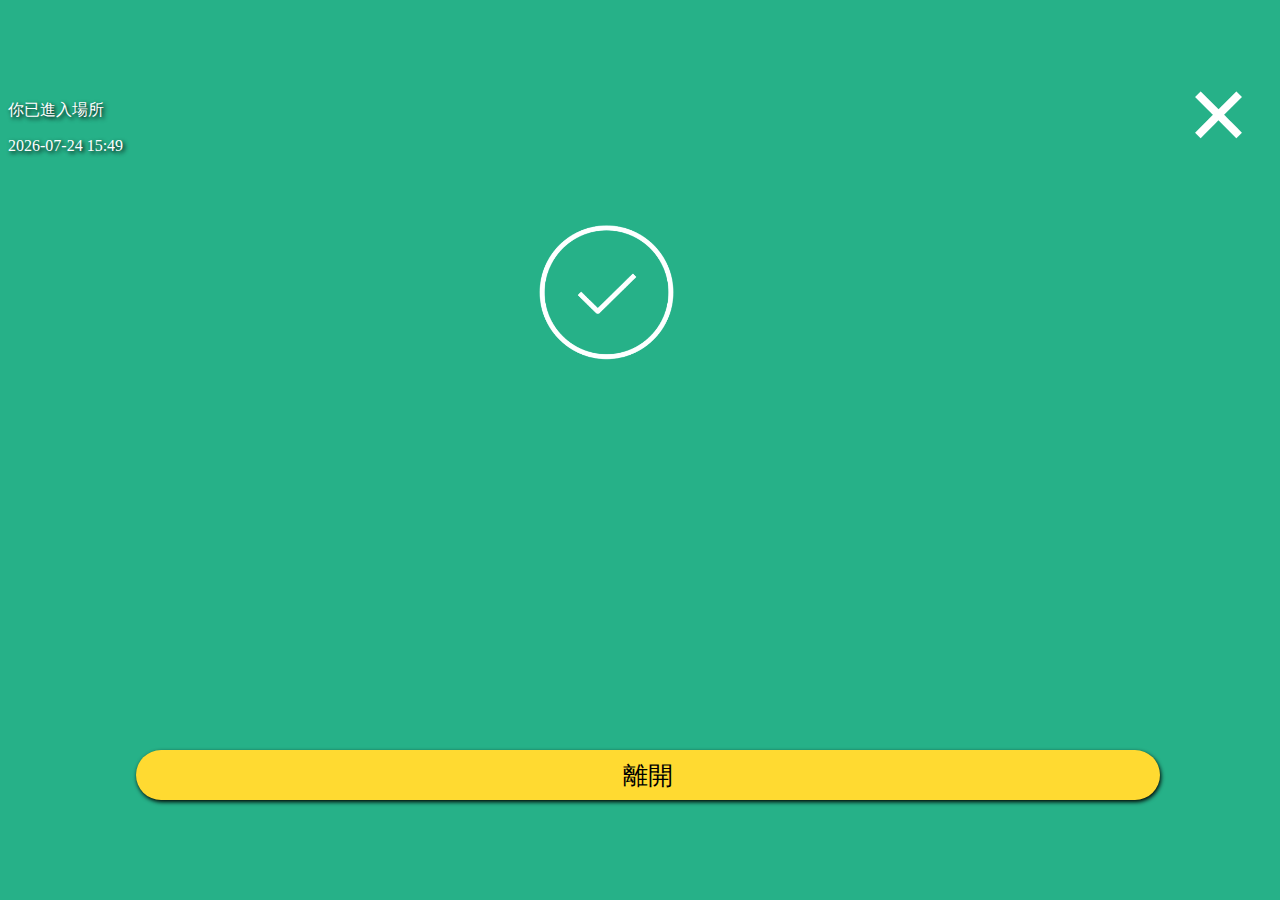
==== result.html @ 1c688719 "Update result.html" ====
<!DOCTYPE html>
<html>
<head>
	<title>安心出街</title>
	<meta charset="utf-8"/>
	<link rel="apple-touch-icon" href="images/icon-192x192.png"/>
	<link rel="icon" href="images/icon.jpg">
	<meta name="theme-color" content="#12b188">
	<meta name="viewport" content="width=device-width, initial-scale=1">
	<link rel="stylesheet" href="style/style.css">
	<link href="https://cdn.jsdelivr.net/npm/bootstrap@5.0.0-beta2/dist/css/bootstrap.min.css" rel="stylesheet" integrity="sha384-BmbxuPwQa2lc/FVzBcNJ7UAyJxM6wuqIj61tLrc4wSX0szH/Ev+nYRRuWlolflfl" crossorigin="anonymous">
	<script src="script/moment-with-locales.js" type="text/javascript"></script>
</head>
<body>
	<p style="position: relative;float: right;color: white;top: -110px; right: 20px; font-size: 80px;" class="h1" onClick="window.location.href='index.html'">&#10005;</p>
	<div class="text-center text1">你已進入場所</div>
	<div id="venue" class="text-center venue h2 big-yellow"></div>
	<p id="time" class="text-center colorWhite"></p>
	<img src="images/tick.png" class="center tick">
	<button class="center button2" onClick="window.location.href='index.html'">離開</button>
	<script>
		moment.locale("zh-hk"); //change to Hong Kong Time
		var now = moment(new Date()).format("YYYY-MM-DD HH:mm");
		document.getElementById('time').innerHTML= now;
		
		const venue = localStorage.getItem("venue").substr(14);
		var decodedMsg = JSON.parse(Buffer.from(venue, 'base64').toString);
		document.getElementById("venue").innerHTML = decodedMsg;
		//var obj = JSON.parse(decodeURIComponent(escape(window.atob(venue))));
		//document.getElementById("venue").innerHTML = obj.nameZh;
	</script>
</body>
</html>
---- style/style.css ----
body {
	background-color: #26B188!important;
}
.arrow {
	border: solid white;
	border-width: 0 3px 3px 0;
	display: inline-block;
	padding: 6px;
	margin-left: 20px;
	position: fixed;
}
.left {
	transform: rotate(135deg);
	-webkit-transform: rotate(135deg);
}

.center {
	display: block;
	margin-left: auto;
	margin-right: auto;
	width: 50%;
}

.home {
	margin-top: 70px;
	width: 40vh;
}

.tick {
	margin-top: 70px;
	width: 15vh;
}

.button {
	margin-top: 200px;
	background-color: #FFDA31;
	border-radius: 50px;
	border: hidden;
	height: 50px;
	font-size: 25px;
	box-shadow:1px 2px 4px #000000;
}

.button:active {
	transform: translateY(4px);
}

.button2 {
	position: absolute;
	margin-left: 10%;
	width: 80%;
	bottom: 100px;
	background-color: #FFDA31;
	border-radius: 50px;
	border: hidden;
	height: 50px;
	font-size: 25px;
	box-shadow:1px 2px 4px #000000;
}

.button2:active {
	transform: translateY(4px);
}

.venue {
	color: #f9db57;
}

.text1 {
	margin-top: 100px;
	color: white;
	text-shadow: 2px 2px 4px #000000;
}

.colorWhite {
	color: white;
	text-shadow: 2px 2px 4px #000000;
}

.big-yellow {
	color: #FFDA31;
	font-size: 30px;
}
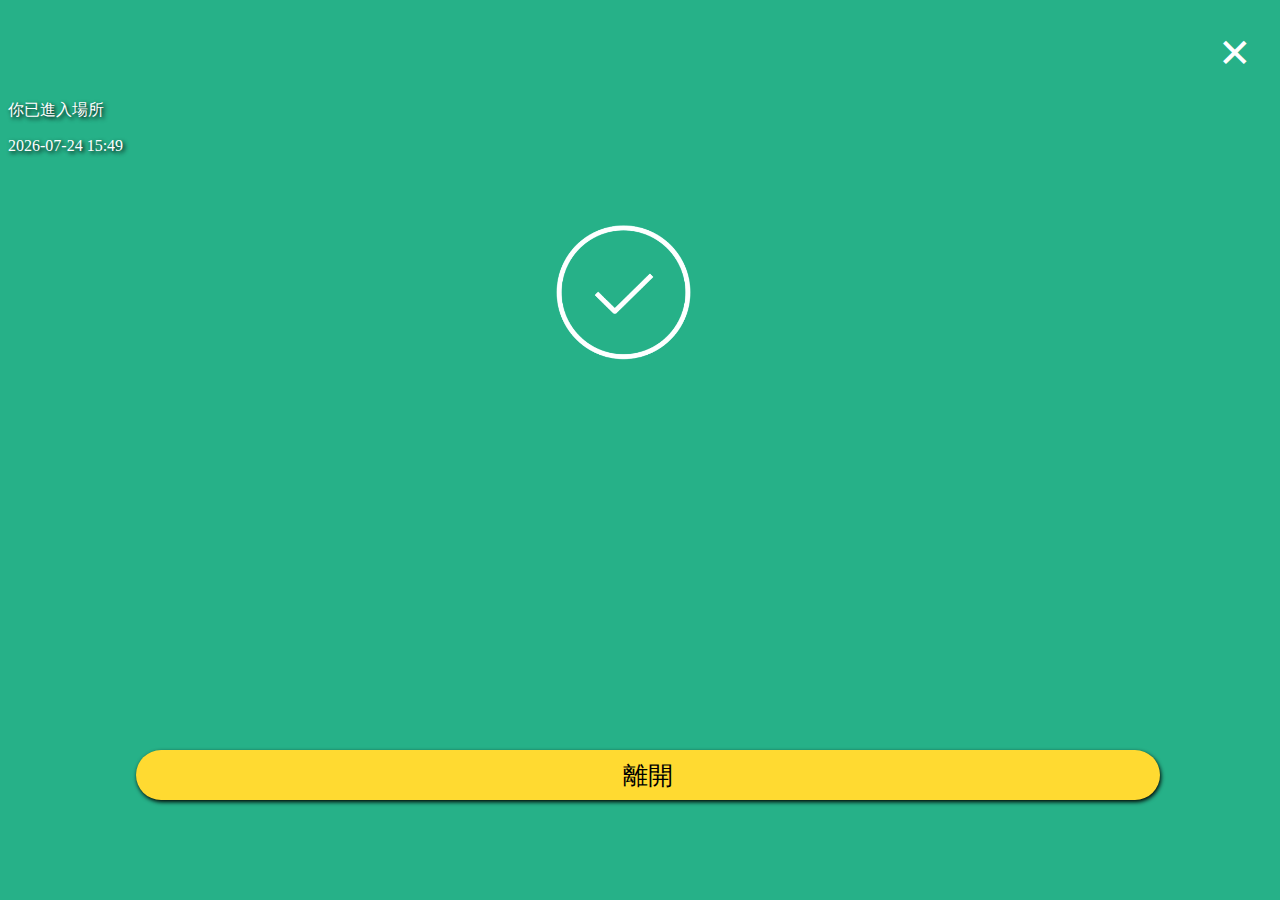
==== commit cfe09447: "Update result.html" ====
--- a/result.html
+++ b/result.html
@@ -12,7 +12,8 @@
 	<script src="script/moment-with-locales.js" type="text/javascript"></script>
 </head>
 <body>
-	<p style="position: relative;float: right;color: white;top: -110px; right: 20px; font-size: 80px;" class="h1" onClick="window.location.href='index.html'">&#10005;</p>
+	<p style="position: relative;float: right;color: white;top: -110px; right: 20px; 
+		  font-size: 40px;" class="h1" onClick="window.location.href='index.html'">&#10005;</p>
 	<div class="text-center text1">你已進入場所</div>
 	<div id="venue" class="text-center venue h2 big-yellow"></div>
 	<p id="time" class="text-center colorWhite"></p>
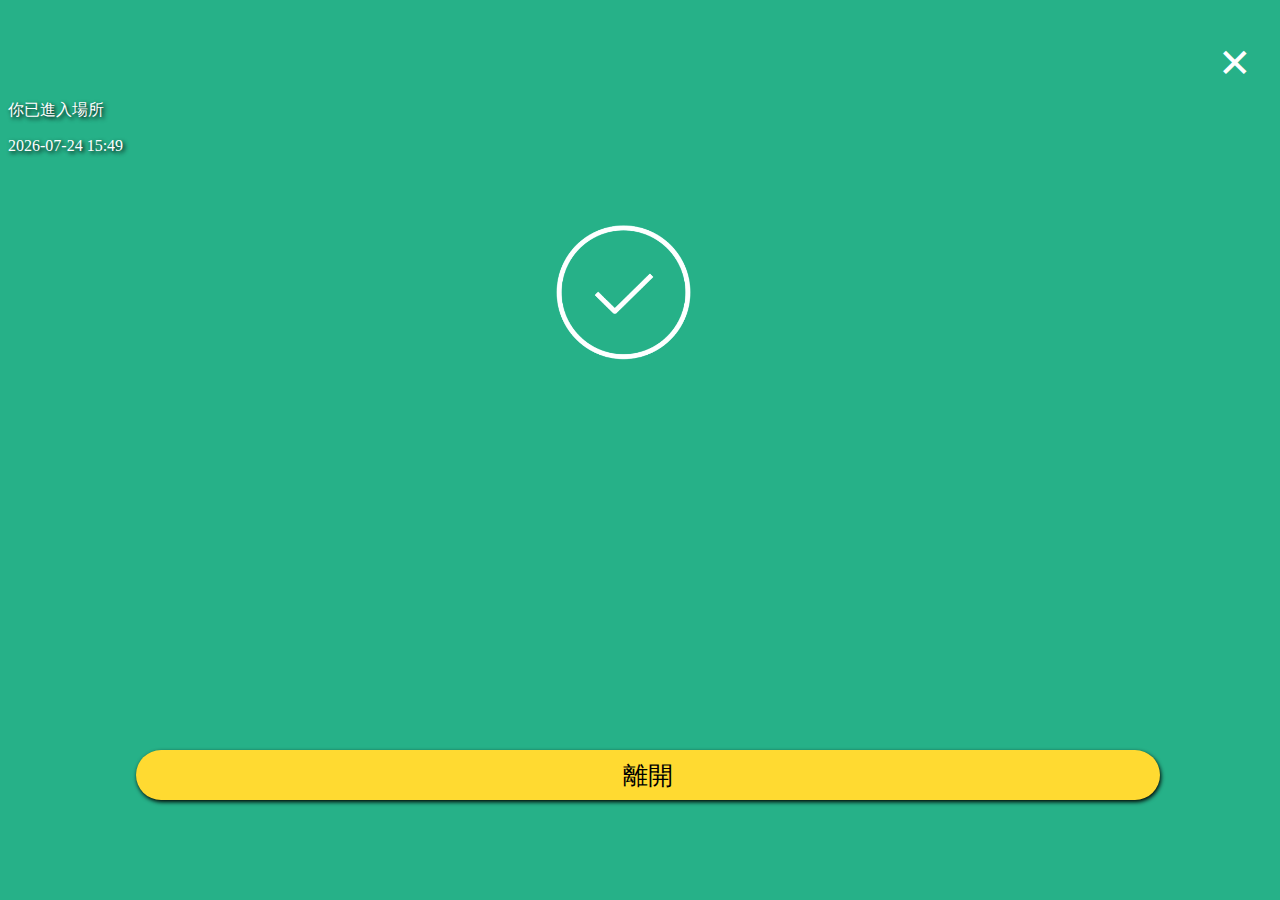
==== commit 8633cd1b: "Update result.html" ====
--- a/result.html
+++ b/result.html
@@ -12,7 +12,7 @@
 	<script src="script/moment-with-locales.js" type="text/javascript"></script>
 </head>
 <body>
-	<p style="position: relative;float: right;color: white;top: -110px; right: 20px; 
+	<p style="position: relative;float: right;color: white;top: -100px; right: 20px; 
 		  font-size: 40px;" class="h1" onClick="window.location.href='index.html'">&#10005;</p>
 	<div class="text-center text1">你已進入場所</div>
 	<div id="venue" class="text-center venue h2 big-yellow"></div>
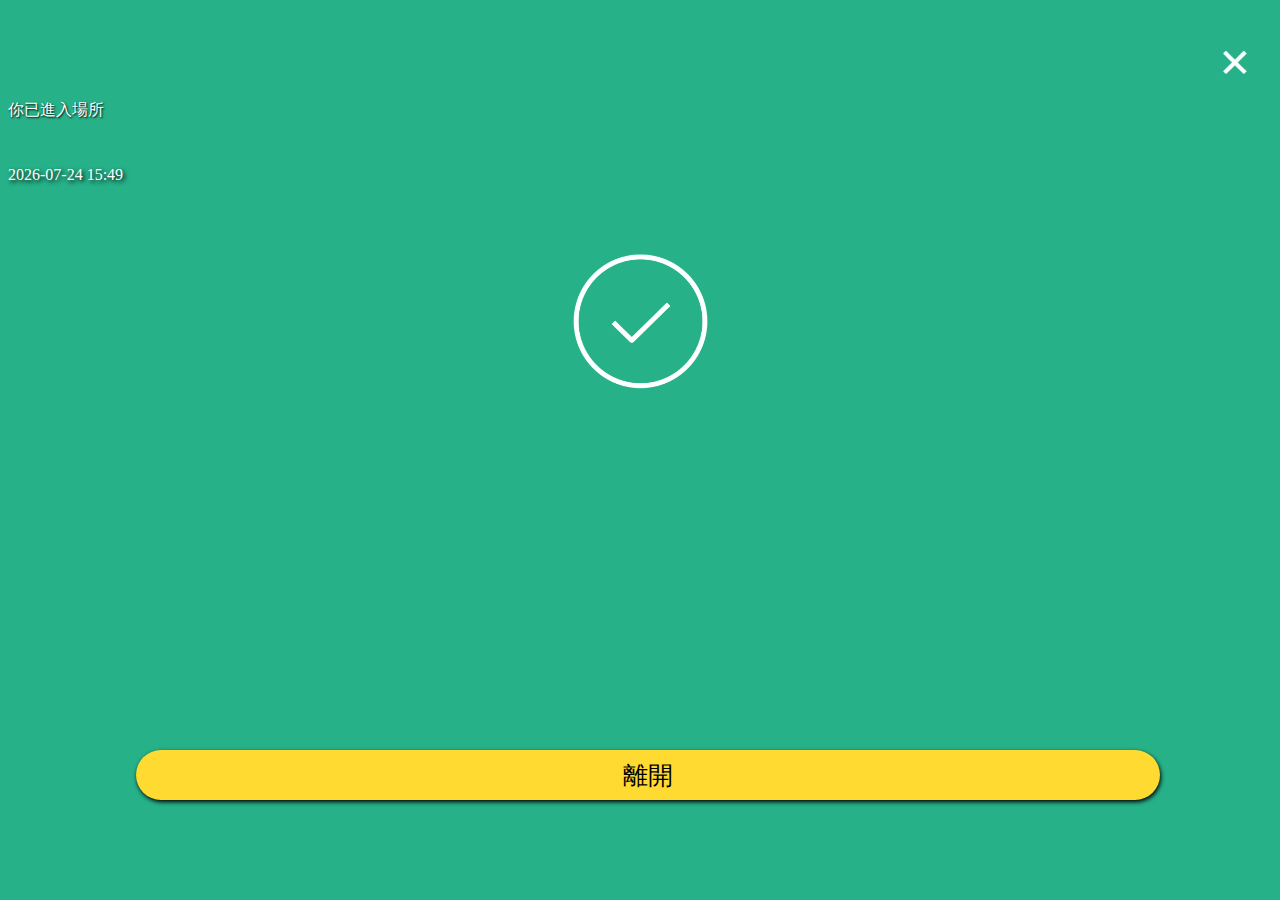
==== commit add63dee: "Update result.html" ====
--- a/result.html
+++ b/result.html
@@ -12,10 +12,12 @@
 	<script src="script/moment-with-locales.js" type="text/javascript"></script>
 </head>
 <body>
+	<div>
 	<p style="position: relative;float: right;color: white;top: -100px; right: 20px; 
 		  font-size: 40px;" class="h1" onClick="window.location.href='index.html'">&#10005;</p>
-	<div class="text-center text1">你已進入場所</div>
-	<div id="venue" class="text-center venue h2 big-yellow"></div>
+	</div>
+	<p class="text-center text1">你已進入場所</p>
+	<p id="venue" class="text-center venue h2"></p>
 	<p id="time" class="text-center colorWhite"></p>
 	<img src="images/tick.png" class="center tick">
 	<button class="center button2" onClick="window.location.href='index.html'">離開</button>
@@ -24,9 +26,11 @@
 		var now = moment(new Date()).format("YYYY-MM-DD HH:mm");
 		document.getElementById('time').innerHTML= now;
 		
-		const venue = localStorage.getItem("venue").substr(14);
-		var decodedMsg = JSON.parse(Buffer.from(venue, 'base64').toString);
-		document.getElementById("venue").innerHTML = decodedMsg;
+		var venue2 = localStorage.getItem("venue2");
+		document.getElementById("venue").innerHTML = venue2;
+		//const venue = localStorage.getItem("venue").substr(14);
+		//var decodedMsg = JSON.parse(Buffer.from(venue, 'base64').toString);
+		//document.getElementById("venue").innerHTML = decodedMsg;
 		//var obj = JSON.parse(decodeURIComponent(escape(window.atob(venue))));
 		//document.getElementById("venue").innerHTML = obj.nameZh;
 	</script>
--- a/style/style.css
+++ b/style/style.css
@@ -64,12 +64,15 @@
 
 .venue {
 	color: #f9db57;
+	font-size: 45px;
+	text-shadow:1px 2px 4px #000000;
+
 }
 
 .text1 {
 	margin-top: 100px;
 	color: white;
-	text-shadow: 2px 2px 4px #000000;
+	text-shadow: 1px 1px 2px #000000;
 }
 
 .colorWhite {
@@ -77,7 +80,4 @@
 	text-shadow: 2px 2px 4px #000000;
 }
 
-.big-yellow {
-	color: #FFDA31;
-	font-size: 30px;
-}	
+
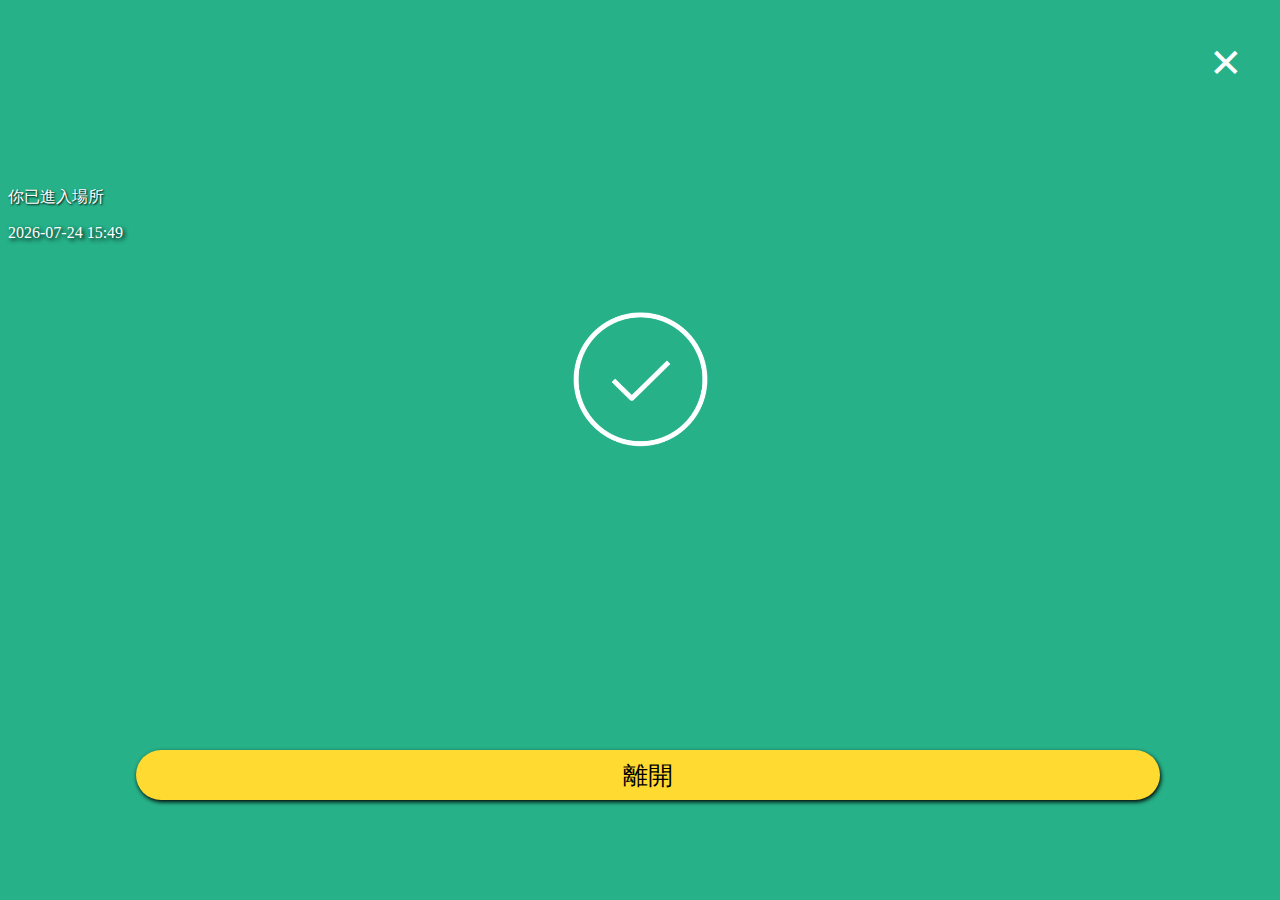
==== commit a565ab73: "Update result.html" ====
--- a/result.html
+++ b/result.html
@@ -13,11 +13,11 @@
 </head>
 <body>
 	<div>
-	<p style="position: relative;float: right;color: white;top: -100px; right: 20px; 
+	<p style="margin-left:95%;color: white;top: -100px; right: 20px; 
 		  font-size: 40px;" class="h1" onClick="window.location.href='index.html'">&#10005;</p>
 	</div>
-	<p class="text-center text1">你已進入場所</p>
-	<p id="venue" class="text-center venue h2"></p>
+	<div class="text-center text1">你已進入場所</div>
+	<div id="venue" class="text-center venue h2"></div>
 	<p id="time" class="text-center colorWhite"></p>
 	<img src="images/tick.png" class="center tick">
 	<button class="center button2" onClick="window.location.href='index.html'">離開</button>
